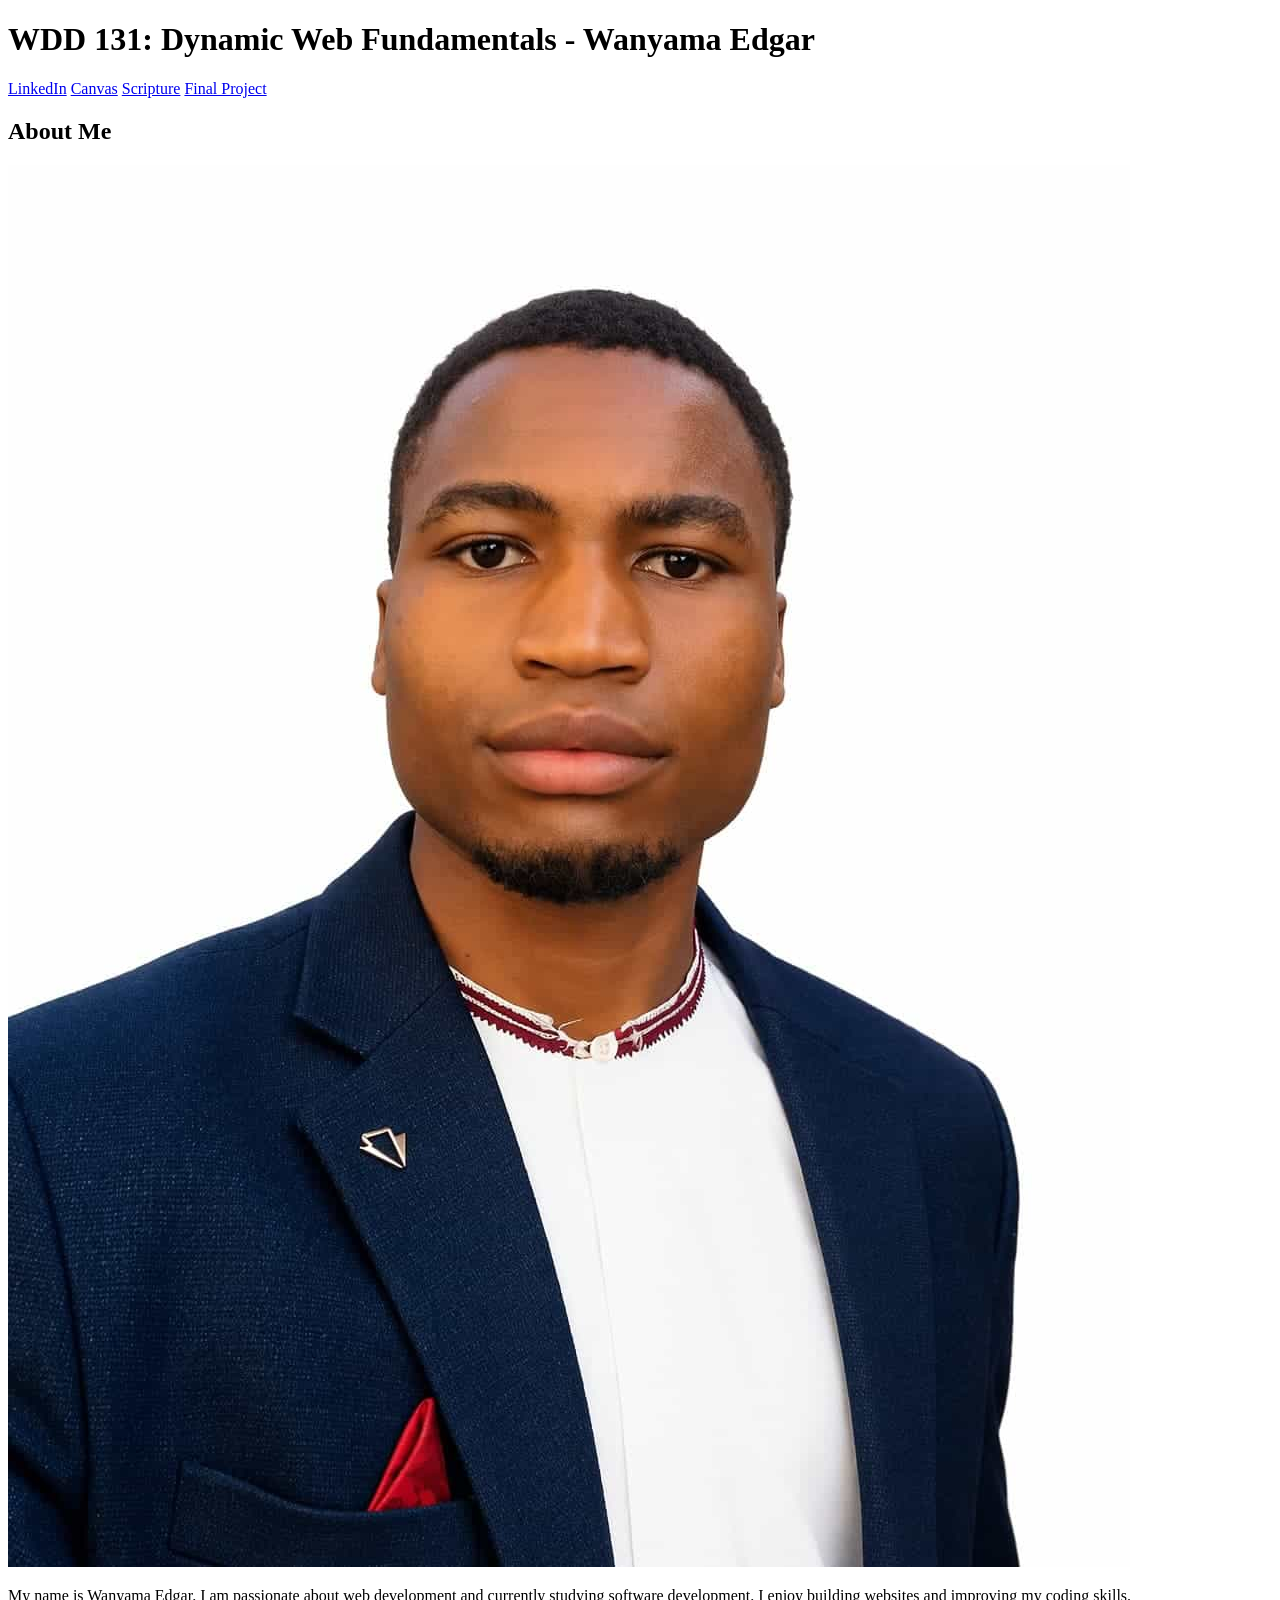
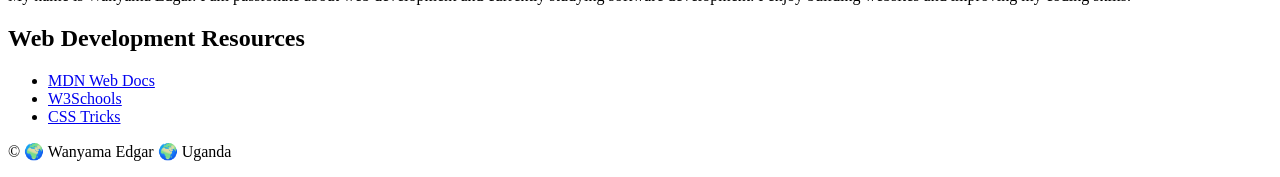
==== index.html @ d829af7c "week01" ====
<!DOCTYPE html>
<html lang="en">

<head>
    <meta charset="UTF-8">
    <meta name="description" content="WDD 131 - Dynamic Web Fundamentals | Wanyama Edgar">
    <meta name="author" content="Wanyama Edgar">
    <meta name="viewport" content="width=device-width, initial-scale=1.0">

    <title>WDD 131 - Dynamic Web Fundamentals</title>

    <link rel="stylesheet" href="styles/styles.css">
    <script src="scripts/script.js" defer></script>
</head>

<body>

    <header>
        <h1>WDD 131: Dynamic Web Fundamentals - Wanyama Edgar</h1>
        <nav>
            <a href="https://linkedin.com" target="_blank">LinkedIn</a>
            <a href="https://byupathway.instructure.com" target="_blank">Canvas</a>
            <a href="https://churchofjesuschrist.org" target="_blank">Scripture</a>
            <a href="#">Final Project</a>
        </nav>
    </header>

    <main>
        <section class="card">
            <h2>About Me</h2>
            <img src="images/profile.jpg" alt="My Photo">
            <p>
                My name is Wanyama Edgar. I am passionate about web development and currently studying
                software development. I enjoy building websites and improving my coding skills.
            </p>
        </section>

        <section class="card">
            <h2>Web Development Resources</h2>
            <ul>
                <li><a href="https://developer.mozilla.org">MDN Web Docs</a></li>
                <li><a href="https://w3schools.com">W3Schools</a></li>
                <li><a href="https://css-tricks.com">CSS Tricks</a></li>
            </ul>
        </section>
    </main>

    <footer>
        <p>&copy; <span id="year"></span> 🌍 Wanyama Edgar 🌍 Uganda</p>
        <p id="lastModified"></p>
    </footer>

</body>

</html>
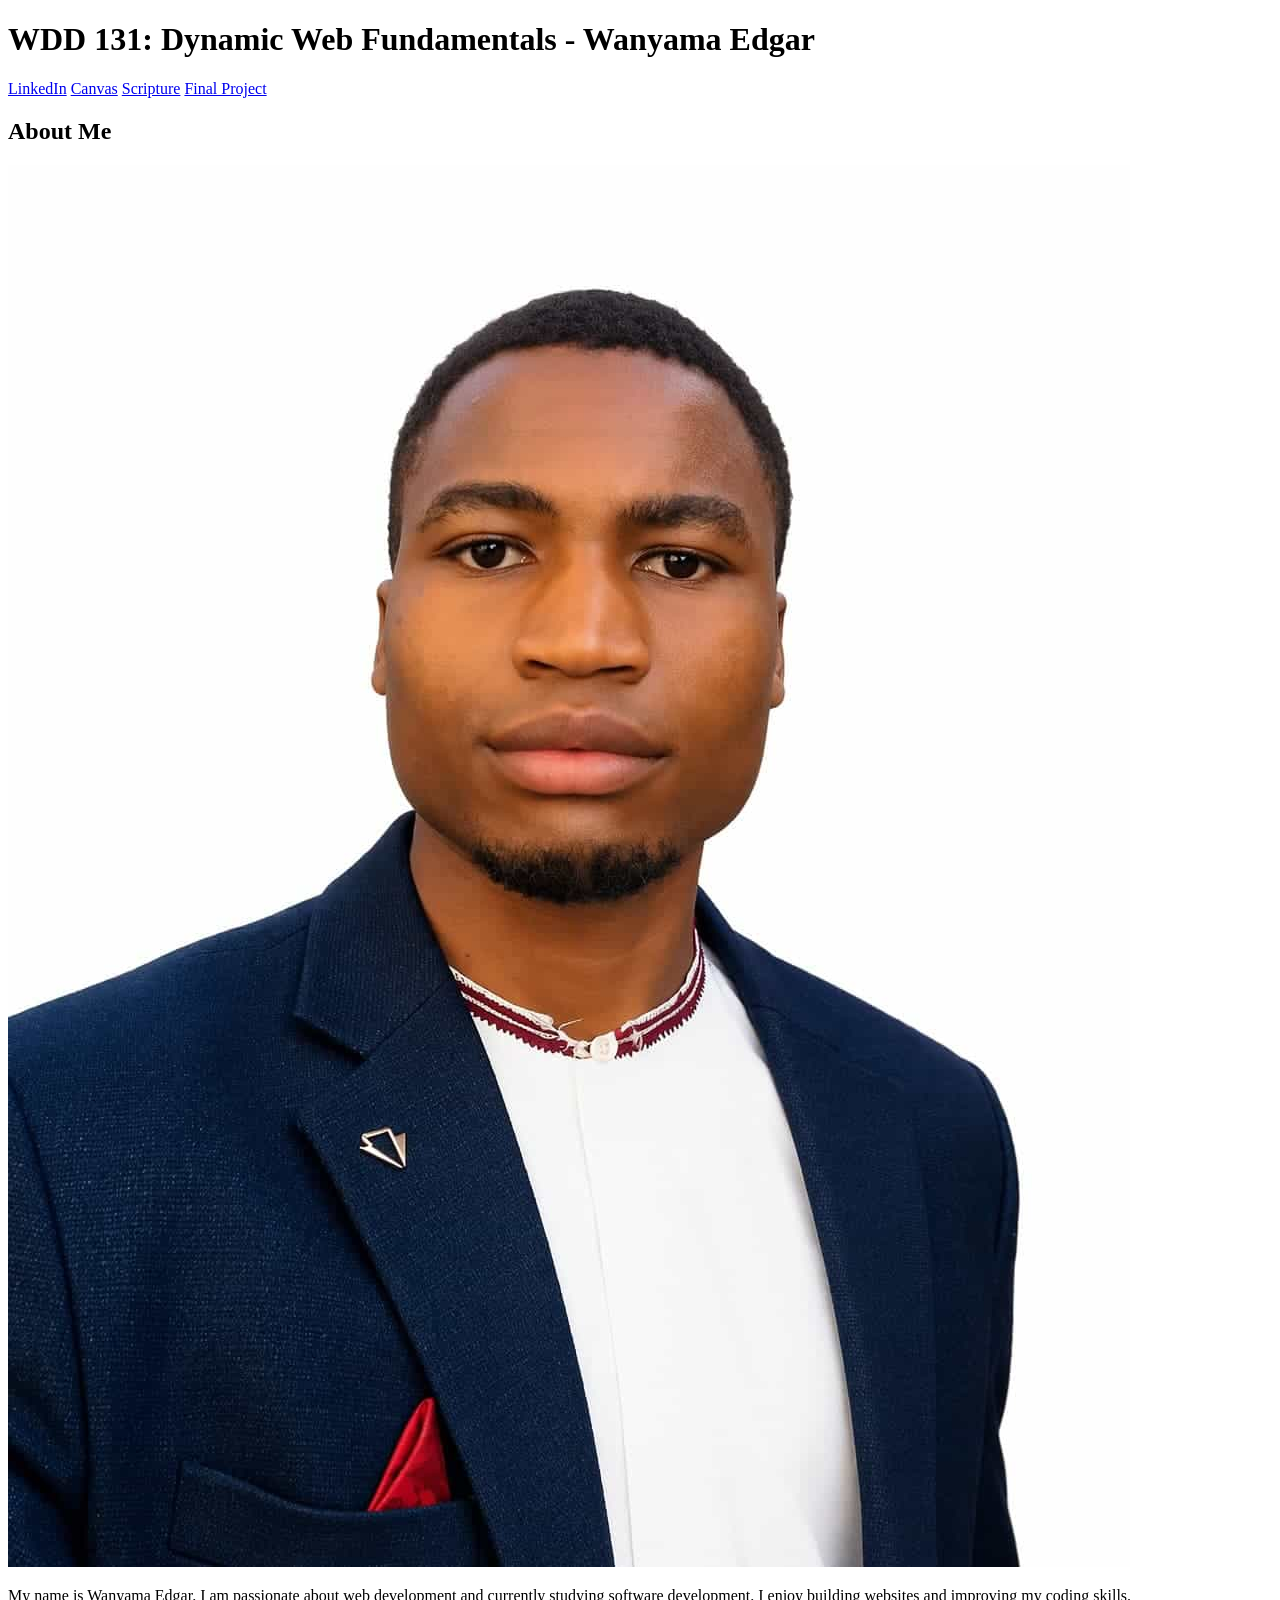
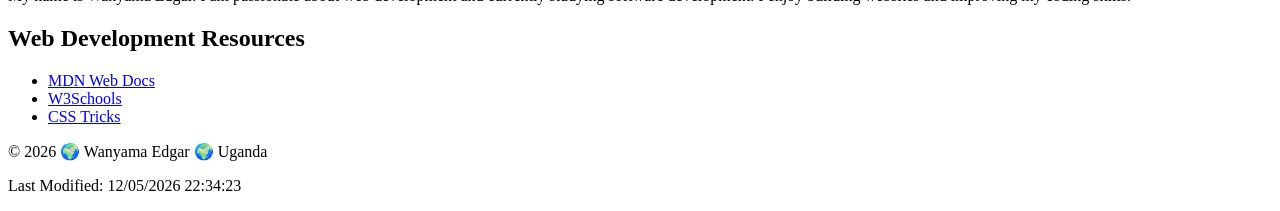
==== commit 30c3c521: "week01" ====
--- a/index.html
+++ b/index.html
@@ -10,7 +10,7 @@
     <title>WDD 131 - Dynamic Web Fundamentals</title>
 
     <link rel="stylesheet" href="styles/styles.css">
-    <script src="scripts/script.js" defer></script>
+    <script src="scripts/getdates.js" defer></script>
 </head>
 
 <body>
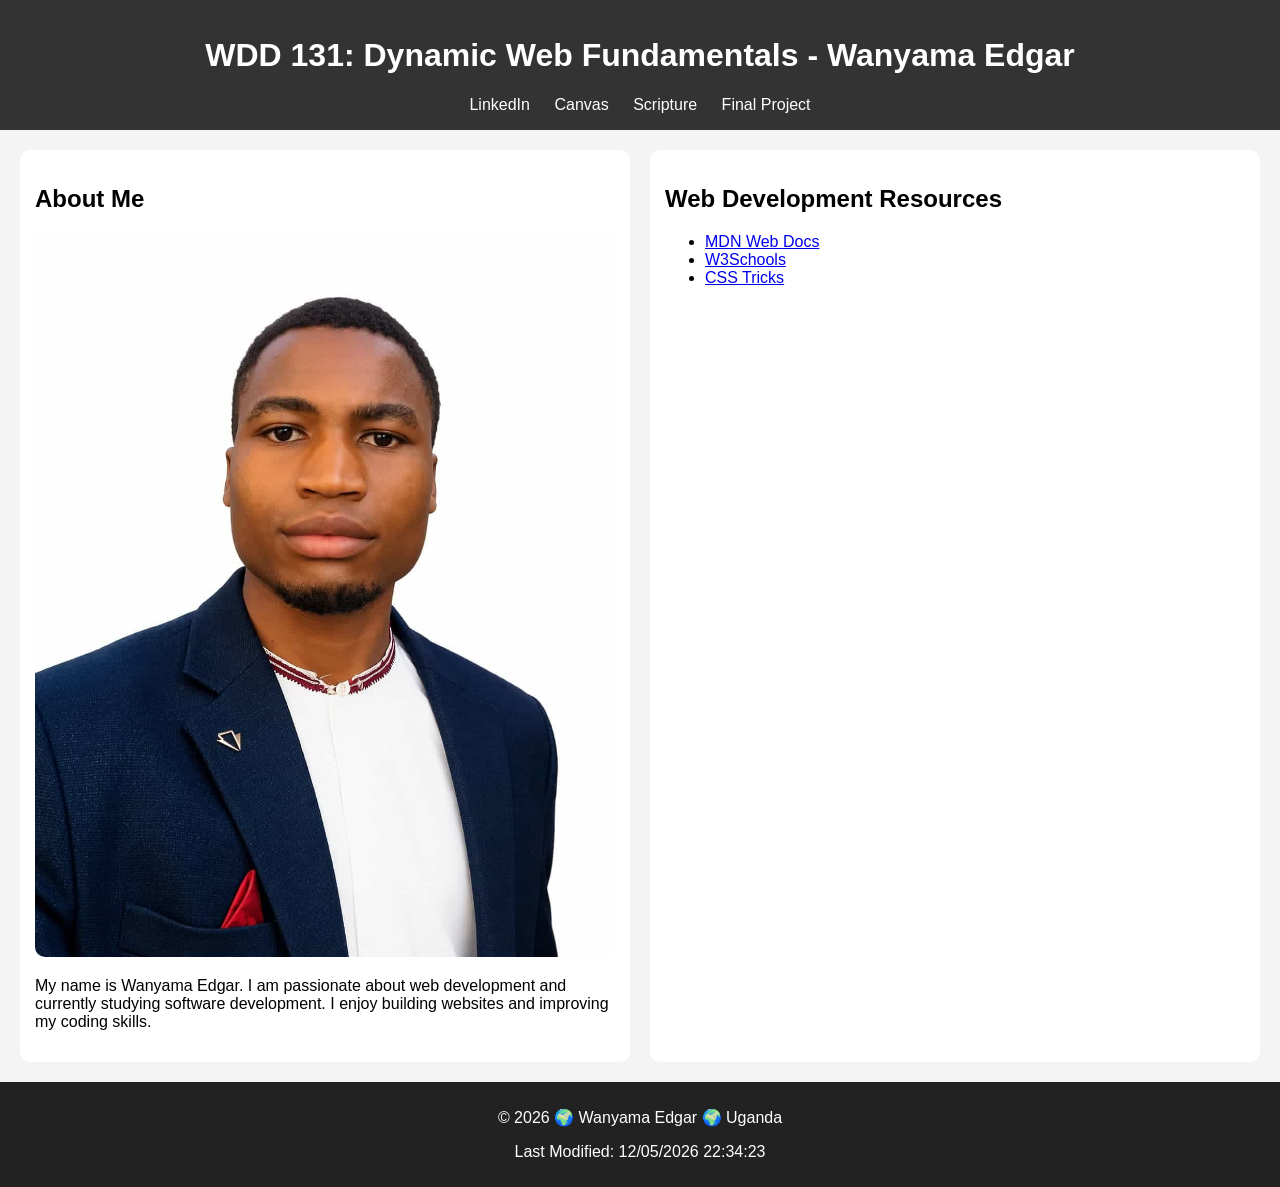
==== commit 13009fec: "Add course title span and Google Fonts links for audit compliance" ====
--- a/index.html
+++ b/index.html
@@ -9,14 +9,18 @@
 
     <title>WDD 131 - Dynamic Web Fundamentals</title>
 
-    <link rel="stylesheet" href="styles/styles.css">
+    <link rel="preconnect" href="https://fonts.googleapis.com">
+    <link rel="preconnect" href="https://fonts.gstatic.com" crossorigin>
+    <link href="https://fonts.googleapis.com/css2?family=Roboto:wght@400;700&display=swap" rel="stylesheet">
+
+    <link rel="stylesheet" href="styles/base.css">
     <script src="scripts/getdates.js" defer></script>
 </head>
 
 <body>
 
     <header>
-        <h1>WDD 131: Dynamic Web Fundamentals - Wanyama Edgar</h1>
+        <h1><span id="course-title">WDD 131: Dynamic Web Fundamentals</span> - Wanyama Edgar</h1>
         <nav>
             <a href="https://linkedin.com" target="_blank">LinkedIn</a>
             <a href="https://byupathway.instructure.com" target="_blank">Canvas</a>
--- a/styles/base.css
+++ b/styles/base.css
@@ -0,0 +1,47 @@
+body {
+    font-family: Arial, sans-serif;
+    margin: 0;
+    background-color: #f4f4f4;
+}
+
+header {
+    background-color: #333;
+    color: white;
+    padding: 1rem;
+    text-align: center;
+}
+
+nav a {
+    color: white;
+    margin: 0 10px;
+    text-decoration: none;
+}
+
+nav a:hover {
+    text-decoration: underline;
+}
+
+main {
+    display: grid;
+    grid-template-columns: 1fr 1fr;
+    gap: 20px;
+    padding: 20px;
+}
+
+.card {
+    background: white;
+    padding: 15px;
+    border-radius: 10px;
+}
+
+.card img {
+    width: 100%;
+    border-radius: 10px;
+}
+
+footer {
+    text-align: center;
+    padding: 10px;
+    background: #222;
+    color: white;
+}
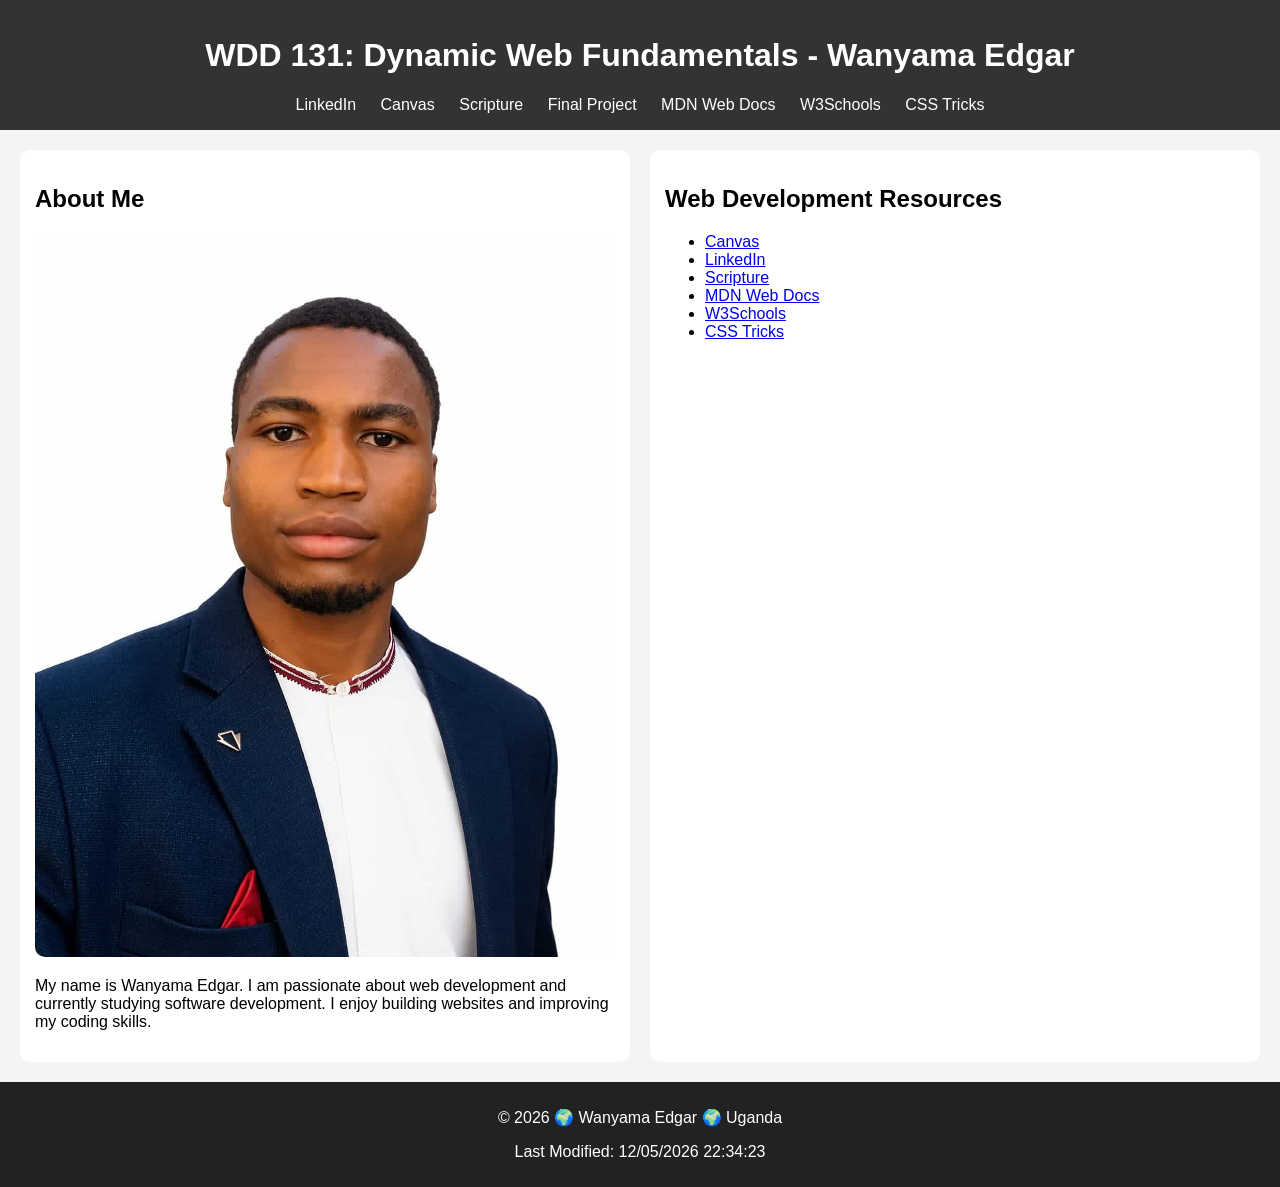
==== commit 9a4d00b9: "final week on" ====
--- a/index.html
+++ b/index.html
@@ -13,7 +13,7 @@
     <link rel="preconnect" href="https://fonts.gstatic.com" crossorigin>
     <link href="https://fonts.googleapis.com/css2?family=Roboto:wght@400;700&display=swap" rel="stylesheet">
 
-    <link rel="stylesheet" href="styles/base.css">
+    <link rel="stylesheet" href="styles/styles.css">
     <script src="scripts/getdates.js" defer></script>
 </head>
 
@@ -26,6 +26,9 @@
             <a href="https://byupathway.instructure.com" target="_blank">Canvas</a>
             <a href="https://churchofjesuschrist.org" target="_blank">Scripture</a>
             <a href="#">Final Project</a>
+            <a href="https://developer.mozilla.org" target="_blank">MDN Web Docs</a>
+            <a href="https://w3schools.com" target="_blank">W3Schools</a>
+            <a href="https://css-tricks.com" target="_blank">CSS Tricks</a>
         </nav>
     </header>
 
@@ -42,9 +45,12 @@
         <section class="card">
             <h2>Web Development Resources</h2>
             <ul>
-                <li><a href="https://developer.mozilla.org">MDN Web Docs</a></li>
-                <li><a href="https://w3schools.com">W3Schools</a></li>
-                <li><a href="https://css-tricks.com">CSS Tricks</a></li>
+                <li><a href="https://byu.instructure.com" target="_blank">Canvas</a></li>
+                <li><a href="https://linkedin.com" target="_blank">LinkedIn</a></li>
+                <li><a href="https://churchofjesuschrist.org" target="_blank">Scripture</a></li>
+                <li><a href="https://developer.mozilla.org" target="_blank">MDN Web Docs</a></li>
+                <li><a href="https://w3schools.com" target="_blank">W3Schools</a></li>
+                <li><a href="https://css-tricks.com" target="_blank">CSS Tricks</a></li>
             </ul>
         </section>
     </main>
--- a/styles/styles.css
+++ b/styles/styles.css
@@ -0,0 +1,47 @@
+body {
+    font-family: Arial, sans-serif;
+    margin: 0;
+    background-color: #f4f4f4;
+}
+
+header {
+    background-color: #333;
+    color: white;
+    padding: 1rem;
+    text-align: center;
+}
+
+nav a {
+    color: white;
+    margin: 0 10px;
+    text-decoration: none;
+}
+
+nav a:hover {
+    text-decoration: underline;
+}
+
+main {
+    display: grid;
+    grid-template-columns: 1fr 1fr;
+    gap: 20px;
+    padding: 20px;
+}
+
+.card {
+    background: white;
+    padding: 15px;
+    border-radius: 10px;
+}
+
+.card img {
+    width: 100%;
+    border-radius: 10px;
+}
+
+footer {
+    text-align: center;
+    padding: 10px;
+    background: #222;
+    color: white;
+}
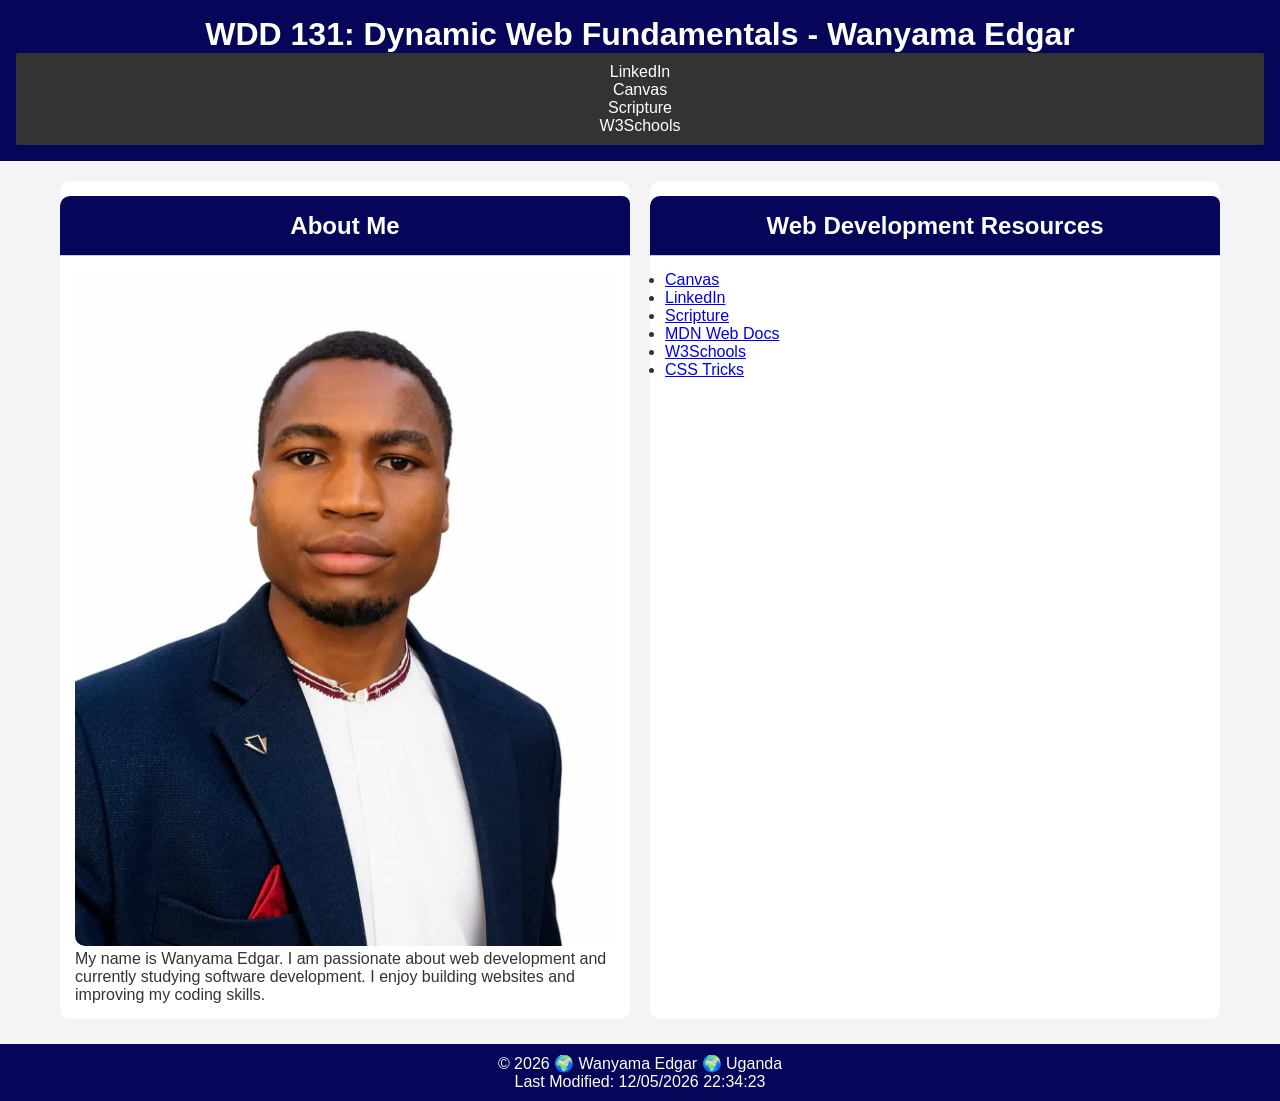
==== commit 7ea6bfc7: "newest commit Co-authored-by: Copilot <copilot@github.com>" ====
--- a/index.html
+++ b/index.html
@@ -13,28 +13,26 @@
     <link rel="preconnect" href="https://fonts.gstatic.com" crossorigin>
     <link href="https://fonts.googleapis.com/css2?family=Roboto:wght@400;700&display=swap" rel="stylesheet">
 
+    <link rel="stylesheet" href="styles/base.css">
     <link rel="stylesheet" href="styles/styles.css">
     <script src="scripts/getdates.js" defer></script>
 </head>
 
 <body>
 
-    <header>
+    <header class="header">
         <h1><span id="course-title">WDD 131: Dynamic Web Fundamentals</span> - Wanyama Edgar</h1>
-        <nav>
+        <nav class="navigation">
             <a href="https://linkedin.com" target="_blank">LinkedIn</a>
             <a href="https://byupathway.instructure.com" target="_blank">Canvas</a>
             <a href="https://churchofjesuschrist.org" target="_blank">Scripture</a>
-            <a href="#">Final Project</a>
-            <a href="https://developer.mozilla.org" target="_blank">MDN Web Docs</a>
             <a href="https://w3schools.com" target="_blank">W3Schools</a>
-            <a href="https://css-tricks.com" target="_blank">CSS Tricks</a>
         </nav>
     </header>
 
     <main>
         <section class="card">
-            <h2>About Me</h2>
+            <h2 class="about">About Me</h2>
             <img src="images/profile.jpg" alt="My Photo">
             <p>
                 My name is Wanyama Edgar. I am passionate about web development and currently studying
@@ -43,7 +41,7 @@
         </section>
 
         <section class="card">
-            <h2>Web Development Resources</h2>
+            <h2 class="resources">Web Development Resources</h2>
             <ul>
                 <li><a href="https://byu.instructure.com" target="_blank">Canvas</a></li>
                 <li><a href="https://linkedin.com" target="_blank">LinkedIn</a></li>
--- a/styles/base.css
+++ b/styles/base.css
@@ -0,0 +1,72 @@
+/* base.css - Global Styles and Mobile Layout */
+:root {
+    --primary-color: #003366;
+    --nav-bg: #333;
+    --bg-color: #f4f4f4;
+    --text-color: #333;
+}
+
+* {
+    margin: 0;
+    padding: 0;
+    box-sizing: border-box;
+}
+
+body {
+    font-family: 'Roboto', sans-serif;
+    background-color: var(--bg-color);
+    color: var(--text-color);
+}
+
+header {
+    background-color: var(--primary-color);
+    color: white;
+    padding: 1.5rem;
+    text-align: center;
+}
+
+/* Navigation - Mobile First (Stacked) */
+nav {
+    background-color: var(--nav-bg);
+}
+
+.navigation {
+    display: flex;
+    flex-direction: column; 
+    list-style: none;
+}
+
+.navigation li a {
+    display: block;
+    color: white;
+    text-decoration: none;
+    padding: 1rem;
+    text-align: center;
+    font-weight: bold;
+    transition: 0.3s;
+}
+
+.navigation li a:hover {
+    background-color: #555;
+    color: #ffd700;
+}
+
+/* Main Content Centering */
+main {
+    max-width: 1200px;
+    margin: 0 auto; /* This centers the entire block */
+    padding: 20px;
+}
+
+h2 {
+    border-bottom: 1px solid #ccc;
+    padding-bottom: 10px;
+    margin-bottom: 20px;
+}
+
+/* Gallery - Mobile First (1 Column) */
+.gallery {
+    display: grid;
+    grid-template-columns: 1fr; 
+    gap: 20px;
+}
--- a/styles/styles.css
+++ b/styles/styles.css
@@ -5,12 +5,35 @@
 }
 
 header {
-    background-color: #333;
+    background-color:rgb(5, 5, 89);
     color: white;
     padding: 1rem;
     text-align: center;
 }
 
+.about,
+.resources {
+    display: block;
+    margin: 0 -15px 15px;
+    padding: 15px;
+    background-color: rgb(5, 5, 89);
+    color: white;
+    text-align: center;
+    border-top-left-radius: 10px;
+    border-top-right-radius: 8px;
+    height: 60px;
+    display: flex;
+    align-items: center;
+    justify-content: center;
+}
+
+.navigation {
+    display: flex;
+    background-color: #333;
+    padding: 10px;
+    border-radius: 2.5px;  
+    justify-content: space-evenly;  
+}
 nav a {
     color: white;
     margin: 0 10px;
@@ -28,8 +51,10 @@
     padding: 20px;
 }
 
-.card {
-    background: white;
+.card {  
+    background-color: white;
+    display: block;
+    margin-bottom: 5px; 
     padding: 15px;
     border-radius: 10px;
 }
@@ -37,11 +62,12 @@
 .card img {
     width: 100%;
     border-radius: 10px;
+
 }
 
 footer {
+    background-color: rgb(5, 5, 89);
     text-align: center;
     padding: 10px;
-    background: #222;
     color: white;
 }
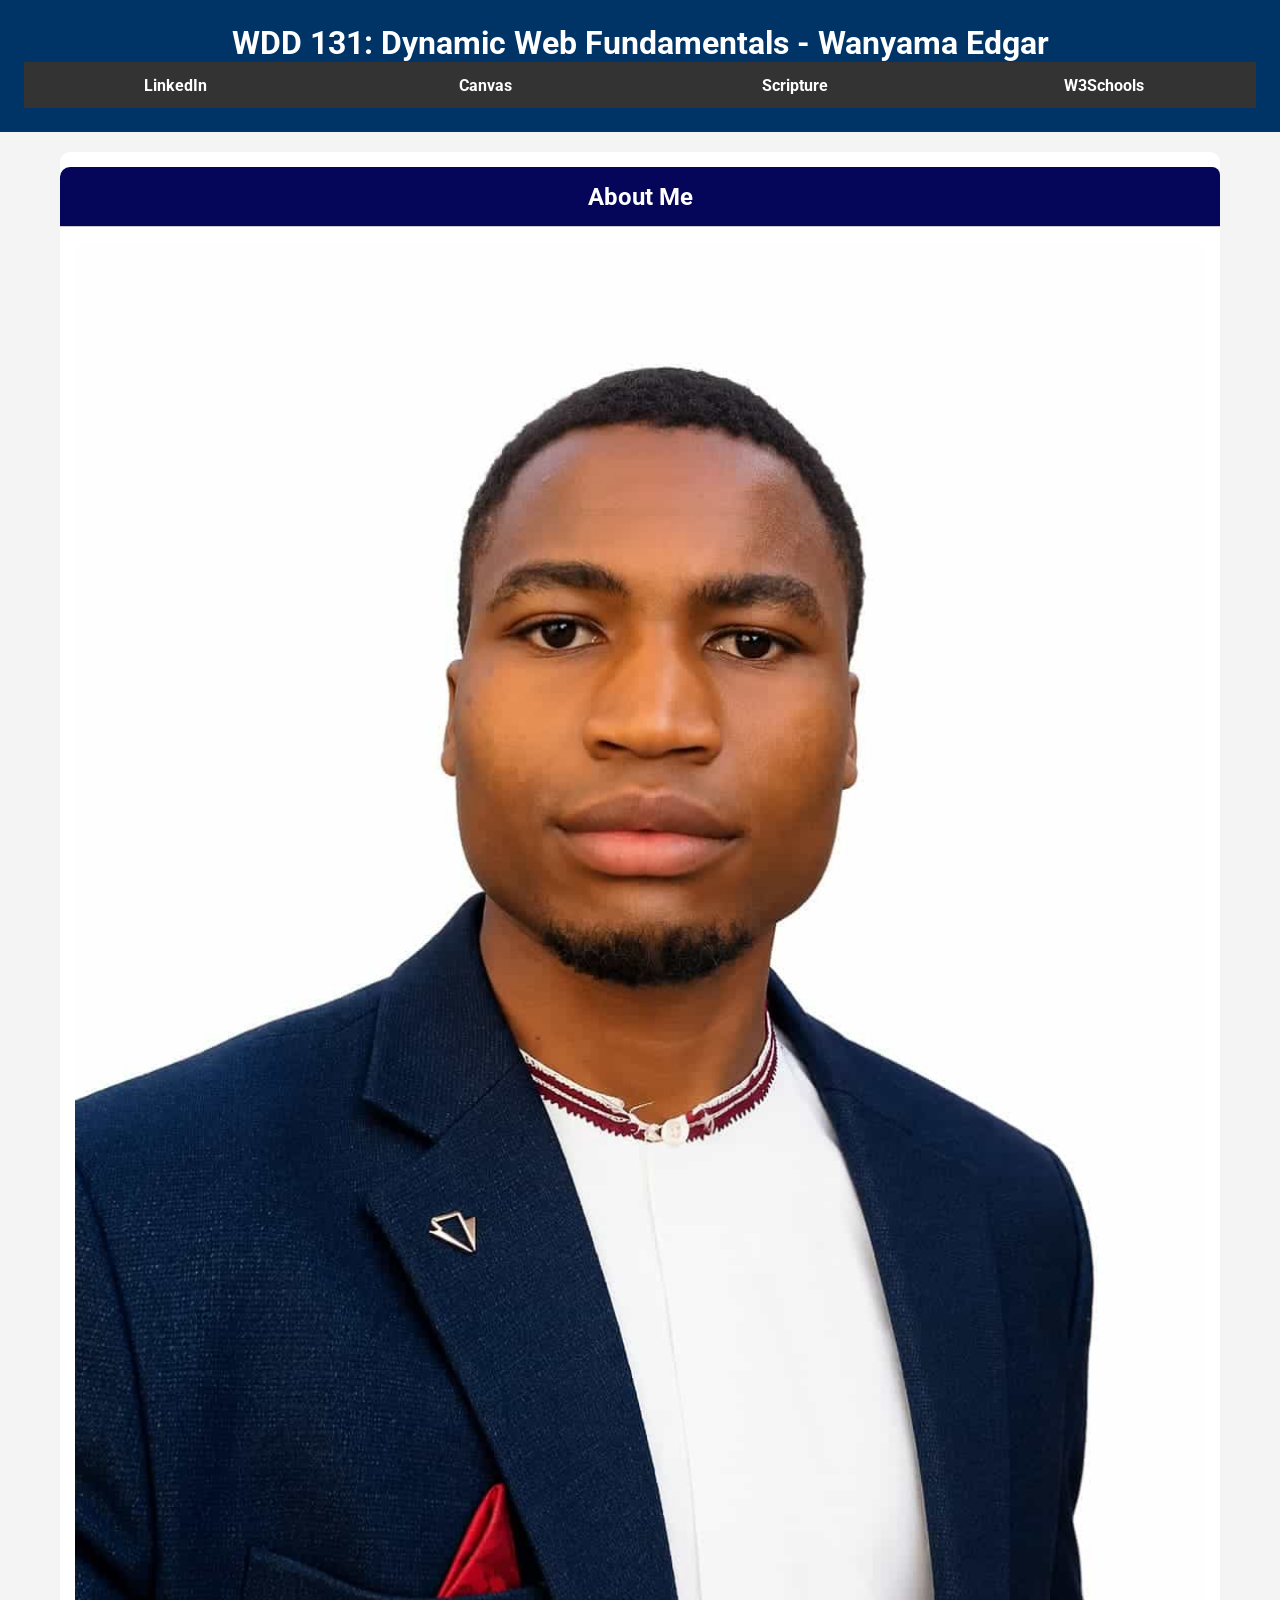
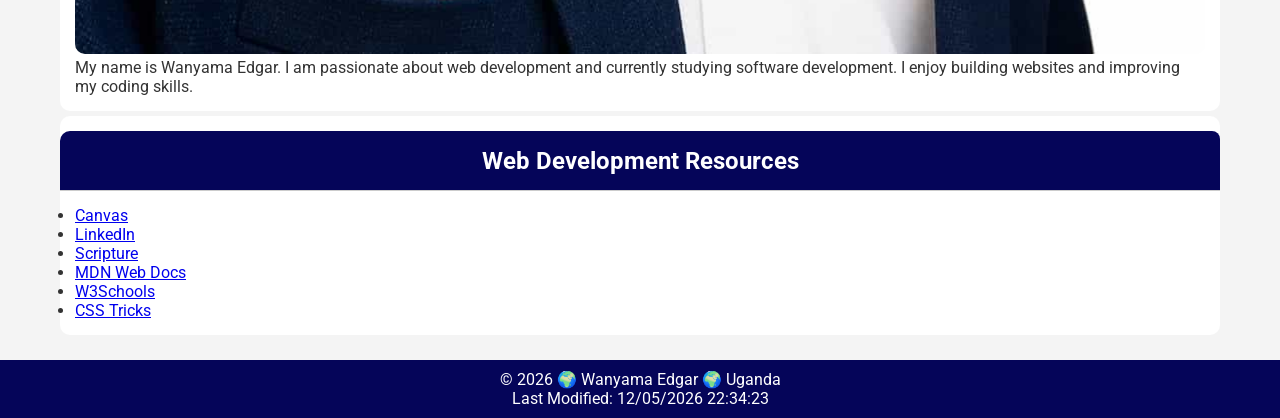
==== commit cfa00880: "reviewed week 05" ====
--- a/index.html
+++ b/index.html
@@ -6,7 +6,7 @@
     <meta name="description" content="WDD 131 - Dynamic Web Fundamentals | Wanyama Edgar">
     <meta name="author" content="Wanyama Edgar">
     <meta name="viewport" content="width=device-width, initial-scale=1.0">
-
+    <meta name="theme-color" content="#2E7D32">
     <title>WDD 131 - Dynamic Web Fundamentals</title>
 
     <link rel="preconnect" href="https://fonts.googleapis.com">
--- a/styles/base.css
+++ b/styles/base.css
@@ -25,28 +25,42 @@
     text-align: center;
 }
 
-/* Navigation - Mobile First (Stacked) */
+/* Navigation - Mobile First */
 nav {
     background-color: var(--nav-bg);
+    display: flex;
+    justify-content: center;
+    width: 100%;
 }
 
 .navigation {
     display: flex;
-    flex-direction: column; 
+    justify-content: center;
+    gap: 6px;
+    align-items: center;
+    width: 100%;
+    max-width: none;
     list-style: none;
+    padding: 0;
+    margin: 0;
 }
 
-.navigation li a {
+.navigation li {
+    flex: 1;
+}
+
+.navigation a {
     display: block;
+    width: 100%;
     color: white;
     text-decoration: none;
-    padding: 1rem;
+    padding: 0.85rem 0.9rem;
     text-align: center;
     font-weight: bold;
     transition: 0.3s;
 }
 
-.navigation li a:hover {
+.navigation a:hover {
     background-color: #555;
     color: #ffd700;
 }
@@ -64,9 +78,10 @@
     margin-bottom: 20px;
 }
 
-/* Gallery - Mobile First (1 Column) */
+/* Gallery - Mobile First */
 .gallery {
     display: grid;
-    grid-template-columns: 1fr; 
+    grid-template-columns: repeat(auto-fit, minmax(280px, 1fr));
     gap: 20px;
+    justify-items: center;
 }
--- a/styles/styles.css
+++ b/styles/styles.css
@@ -1,19 +1,5 @@
-body {
-    font-family: Arial, sans-serif;
-    margin: 0;
-    background-color: #f4f4f4;
-}
-
-header {
-    background-color:rgb(5, 5, 89);
-    color: white;
-    padding: 1rem;
-    text-align: center;
-}
-
 .about,
 .resources {
-    display: block;
     margin: 0 -15px 15px;
     padding: 15px;
     background-color: rgb(5, 5, 89);
@@ -27,13 +13,6 @@
     justify-content: center;
 }
 
-.navigation {
-    display: flex;
-    background-color: #333;
-    padding: 10px;
-    border-radius: 2.5px;  
-    justify-content: space-evenly;  
-}
 nav a {
     color: white;
     margin: 0 10px;
@@ -42,13 +21,6 @@
 
 nav a:hover {
     text-decoration: underline;
-}
-
-main {
-    display: grid;
-    grid-template-columns: 1fr 1fr;
-    gap: 20px;
-    padding: 20px;
 }
 
 .card {  
